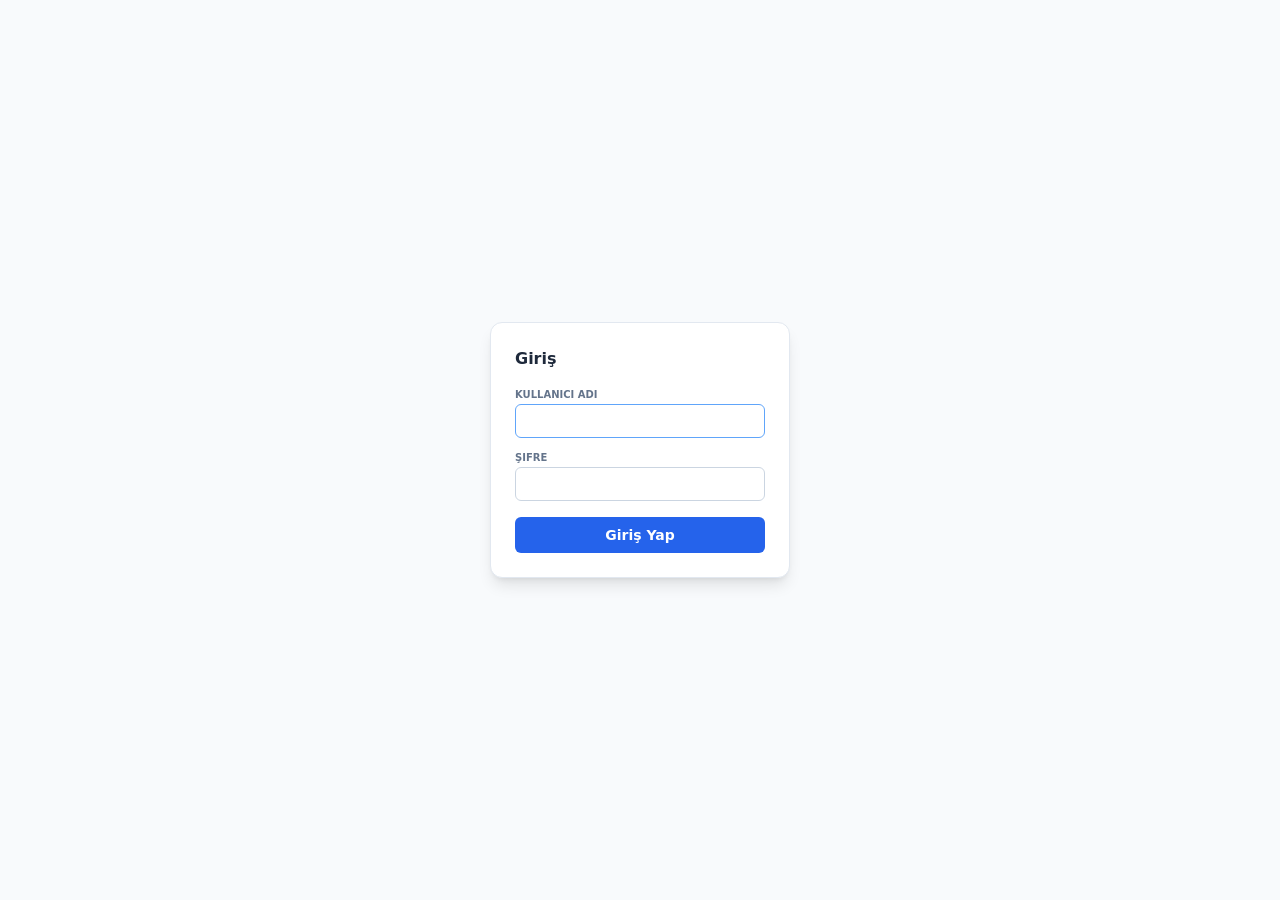
==== index.html @ 68c0d8b4 "." ====
<!DOCTYPE html>
<html lang="en">
<head>
    <meta charset="UTF-8">
    <meta name="viewport" content="width=device-width, initial-scale=1.0">
    <title>SQLite Family Tree Viewer (V2)</title>

    <!-- Apply the saved theme before first paint to avoid a flash.
         Default is light — dark mode is opt-in and only sticks once chosen. -->
    <script>
        try {
            if (localStorage.getItem('theme') === 'dark') {
                document.documentElement.classList.add('dark');
            }
        } catch (e) {}
    </script>

    <!-- Whole stylesheet (utilities + tree layout + dark theme). Replaces the
         Tailwind Play CDN, which is not for production and injected its rules
         asynchronously. -->
    <link rel="stylesheet" href="css/app.css">

</head>
<body class="w-full h-screen bg-slate-50 font-sans text-slate-800 m-0 overflow-hidden relative flex bg-[url('https://www.transparenttextures.com/patterns/cubes.png')] select-none">

    <!-- Login screen: shown until /api/me confirms a session. Hidden/shown
         entirely from JS (see checkAuthAndStart()); the two blocks below
         start out `hidden` so there's no flash of tree content pre-auth. -->
    <div id="login-overlay" class="fixed inset-0 z-[200] flex items-center justify-center bg-slate-50">
        <form id="login-form" class="w-[300px] bg-white rounded-xl shadow-lg border border-slate-200 p-6 flex flex-col gap-3">
            <h1 class="text-base font-semibold text-slate-800 mb-1">Giriş</h1>
            <label class="flex flex-col gap-0.5">
                <span class="text-[10px] font-semibold text-slate-500 uppercase">Kullanıcı Adı</span>
                <input type="text" id="login-username" autocomplete="username" required class="border border-slate-300 rounded-md px-2 py-1.5 text-sm outline-none focus:border-blue-400 bg-white text-slate-800">
            </label>
            <label class="flex flex-col gap-0.5">
                <span class="text-[10px] font-semibold text-slate-500 uppercase">Şifre</span>
                <input type="password" id="login-password" autocomplete="current-password" required class="border border-slate-300 rounded-md px-2 py-1.5 text-sm outline-none focus:border-blue-400 bg-white text-slate-800">
            </label>
            <div id="login-error" class="text-[11px] text-red-500 hidden"></div>
            <button type="submit" id="btn-login-submit" class="mt-1 bg-blue-600 hover:bg-blue-700 text-white text-sm font-semibold py-2 rounded-md transition-colors cursor-pointer">Giriş Yap</button>
        </form>
    </div>

    <!-- Main Tree Content -->
    <div id="app-tree-area" class="hidden flex-1 relative h-full overflow-hidden">
        <!-- Displayed people count -->
        <div id="people-count" class="absolute top-4 left-4 z-30 bg-white/95 backdrop-blur text-slate-600 text-xs font-medium px-2.5 py-1.5 rounded-lg shadow-sm border border-slate-200 pointer-events-none">
            0 kişi
        </div>

        <!-- User bar: current user + admin panel entry + logout, next to the theme toggle -->
        <div id="top-toolbar" class="absolute top-4 right-4 z-30 flex items-center gap-2">
            <button id="btn-help-tour" title="Tanıtım turu" class="bg-white/95 backdrop-blur text-slate-600 hover:text-slate-900 p-2 rounded-lg shadow-sm border border-slate-200 transition-colors cursor-pointer">
                <i data-lucide="help-circle" class="w-4 h-4"></i>
            </button>
            <button id="btn-admin-panel" title="Kullanıcı Yönetimi" class="hidden bg-white/95 backdrop-blur text-slate-600 hover:text-slate-900 p-2 rounded-lg shadow-sm border border-slate-200 transition-colors cursor-pointer">
                <i data-lucide="shield" class="w-4 h-4"></i>
            </button>
            <span id="current-user-badge" class="bg-white/95 backdrop-blur text-slate-600 text-xs font-medium px-2.5 py-1.5 rounded-lg shadow-sm border border-slate-200"></span>
            <button id="btn-change-password" title="Şifre Değiştir" class="bg-white/95 backdrop-blur text-slate-600 hover:text-slate-900 p-2 rounded-lg shadow-sm border border-slate-200 transition-colors cursor-pointer">
                <i data-lucide="key-round" class="w-4 h-4"></i>
            </button>
            <button id="btn-logout" title="Çıkış Yap" class="bg-white/95 backdrop-blur text-slate-600 hover:text-red-600 p-2 rounded-lg shadow-sm border border-slate-200 transition-colors cursor-pointer">
                <i data-lucide="log-out" class="w-4 h-4"></i>
            </button>
            <!-- Light / dark theme toggle -->
            <button id="btn-theme-toggle" title="Aydınlık / karanlık tema" class="bg-white/95 backdrop-blur text-slate-600 hover:text-slate-900 p-2 rounded-lg shadow-sm border border-slate-200 transition-colors cursor-pointer">
                <i data-lucide="moon" class="w-4 h-4"></i>
            </button>
        </div>

        <!-- User management (admin only) -->
        <div id="admin-panel-overlay" class="hidden fixed inset-0 z-[150] items-center justify-center bg-black/40">
            <div class="w-[460px] max-h-[85vh] bg-white rounded-xl shadow-lg border border-slate-200 flex flex-col overflow-hidden">
                <div class="px-4 py-3 border-b border-slate-200">
                    <div class="flex items-center justify-between">
                        <h2 class="text-sm font-semibold text-slate-800">Kullanıcı Yönetimi</h2>
                        <button id="btn-admin-panel-close" class="p-1 hover:bg-slate-100 rounded-md text-slate-500 cursor-pointer"><i data-lucide="x" class="w-4 h-4"></i></button>
                    </div>
                    <p class="text-[11px] text-slate-500 mt-1 leading-snug">Giriş hesaplarını buradan ekleyip silebilir, rollerini değiştirebilir ve her hesabı soyağacındaki karşılığı olan kişiyle eşleştirebilirsiniz.</p>
                </div>
                <div class="px-4 py-2 bg-slate-50 border-b border-slate-200 text-[10px] text-slate-500 leading-relaxed">
                    <span class="font-semibold text-slate-600">Admin</span> — kullanıcıları yönetir + her şeyi düzenler&nbsp;·&nbsp;
                    <span class="font-semibold text-slate-600">Editor</span> — kişi/kök ekler, düzenler, siler&nbsp;·&nbsp;
                    <span class="font-semibold text-slate-600">Viewer</span> — sadece görüntüler, hiçbir şeyi değiştiremez
                </div>
                <div class="px-4 pt-3">
                    <span class="text-[10px] font-semibold text-slate-500 uppercase">Mevcut Kullanıcılar</span>
                </div>
                <div id="admin-user-list" class="flex flex-col overflow-y-auto custom-scrollbar text-sm"></div>
                <div class="border-t border-slate-200 p-3">
                    <span class="text-[10px] font-semibold text-slate-500 uppercase">Yeni Kullanıcı Ekle</span>
                    <div id="admin-add-error" class="text-[11px] text-red-500 hidden mt-1.5"></div>
                    <div class="flex flex-col gap-2 mt-1.5">
                        <div class="flex gap-2">
                            <label class="flex-1 flex flex-col gap-0.5">
                                <span class="text-[9px] font-semibold text-slate-400 uppercase">Kullanıcı Adı</span>
                                <input type="text" id="admin-new-username" placeholder="ör. ayse" class="border border-slate-300 rounded-md px-2 py-1.5 text-xs outline-none focus:border-blue-400 bg-white text-slate-800">
                            </label>
                            <label class="flex-1 flex flex-col gap-0.5">
                                <span class="text-[9px] font-semibold text-slate-400 uppercase">Şifre (en az 8 karakter)</span>
                                <input type="password" id="admin-new-password" placeholder="Geçici şifre" class="border border-slate-300 rounded-md px-2 py-1.5 text-xs outline-none focus:border-blue-400 bg-white text-slate-800">
                            </label>
                        </div>
                        <div class="flex gap-2">
                            <label class="flex flex-col gap-0.5">
                                <span class="text-[9px] font-semibold text-slate-400 uppercase">Rol</span>
                                <select id="admin-new-role" class="border border-slate-300 rounded-md px-2 py-1.5 text-xs outline-none focus:border-blue-400 bg-white text-slate-800">
                                    <option value="viewer">Viewer</option>
                                    <option value="editor">Editor</option>
                                    <option value="admin">Admin</option>
                                </select>
                            </label>
                            <label class="flex-1 min-w-0 flex flex-col gap-0.5">
                                <span class="text-[9px] font-semibold text-slate-400 uppercase">Soyağacındaki Kişi (opsiyonel)</span>
                                <select id="admin-new-person" class="w-full border border-slate-300 rounded-md px-2 py-1.5 text-xs outline-none focus:border-blue-400 bg-white text-slate-800">
                                    <option value="">— Yok —</option>
                                </select>
                            </label>
                        </div>
                        <button id="btn-admin-add-user" class="bg-blue-600 hover:bg-blue-700 text-white text-xs font-semibold py-1.5 rounded-md transition-colors cursor-pointer">Kullanıcı Ekle</button>
                    </div>
                </div>
            </div>
        </div>

        <!-- Change my own password -->
        <div id="change-password-overlay" class="hidden fixed inset-0 z-[150] items-center justify-center bg-black/40">
            <form id="change-password-form" class="w-[300px] bg-white rounded-xl shadow-lg border border-slate-200 p-6 flex flex-col gap-3">
                <div class="flex items-center justify-between mb-1">
                    <h2 class="text-sm font-semibold text-slate-800">Şifre Değiştir</h2>
                    <button type="button" id="btn-change-password-close" class="p-1 hover:bg-slate-100 rounded-md text-slate-500 cursor-pointer"><i data-lucide="x" class="w-4 h-4"></i></button>
                </div>
                <label class="flex flex-col gap-0.5">
                    <span class="text-[10px] font-semibold text-slate-500 uppercase">Mevcut Şifre</span>
                    <input type="password" id="change-password-current" autocomplete="current-password" required class="border border-slate-300 rounded-md px-2 py-1.5 text-sm outline-none focus:border-blue-400 bg-white text-slate-800">
                </label>
                <label class="flex flex-col gap-0.5">
                    <span class="text-[10px] font-semibold text-slate-500 uppercase">Yeni Şifre (en az 8 karakter)</span>
                    <input type="password" id="change-password-new" autocomplete="new-password" required class="border border-slate-300 rounded-md px-2 py-1.5 text-sm outline-none focus:border-blue-400 bg-white text-slate-800">
                </label>
                <label class="flex flex-col gap-0.5">
                    <span class="text-[10px] font-semibold text-slate-500 uppercase">Yeni Şifre (tekrar)</span>
                    <input type="password" id="change-password-confirm" autocomplete="new-password" required class="border border-slate-300 rounded-md px-2 py-1.5 text-sm outline-none focus:border-blue-400 bg-white text-slate-800">
                </label>
                <div id="change-password-error" class="text-[11px] text-red-500 hidden"></div>
                <div id="change-password-success" class="text-[11px] text-slate-500 hidden">Şifreniz güncellendi.</div>
                <button type="submit" id="btn-change-password-submit" class="mt-1 bg-blue-600 hover:bg-blue-700 text-white text-sm font-semibold py-2 rounded-md transition-colors cursor-pointer">Kaydet</button>
            </form>
        </div>

        <!-- Error Overlay -->
        <div id="error-overlay" class="hidden absolute top-4 left-1/2 -translate-x-1/2 z-50 bg-red-50 text-red-600 px-6 py-4 rounded-xl shadow-lg border border-red-200 flex items-center gap-3 max-w-2xl">
            <i data-lucide="alert-circle" class="w-5 h-5 flex-shrink-0"></i>
            <span id="error-text" class="break-words w-full text-sm font-medium"></span>
        </div>

        <!-- Tree Canvas area -->
        <div id="scroll-container" class="w-full h-full overflow-auto p-8 custom-scrollbar cursor-grab">
            <!-- The explicit scale wrapper that prevents scroll clipping -->
            <div id="scale-wrapper" class="mx-auto relative" style="width: auto; height: auto;">
                <div 
                    id="tree-transform"
                    class="tree-container absolute top-0 left-0 w-max"
                    style="transform-origin: top left; transform: scale(1);"
                >
                    <svg id="cross-tree-links" class="absolute top-0 left-0 w-full h-full pointer-events-none overflow-visible" style="z-index: 0;"></svg>
                    <div id="tree-root" class="w-max mx-auto relative z-10">
                        <!-- Tree will be rendered here -->
                    </div>
                </div>
            </div>
        </div>
    </div>

    <!-- Right Sidebar for Controls & Legend -->
    <div id="app-sidebar" class="hidden w-[200px] h-full bg-slate-50/95 backdrop-blur border-l border-slate-200 shadow-xl flex-col p-4 z-20 shrink-0">

        <!-- Person Details Panel -->
        <div id="person-details-panel" class="bg-white rounded-lg shadow-sm border border-slate-200 pt-3 hidden flex-col shrink-0 mb-4">
            <div id="person-details-content" class="flex flex-col text-sm text-slate-600">
                <!-- Populated by JS -->
            </div>
            <div class="flex overflow-hidden rounded shrink-0">
                <button id="btn-focus" class="p-2 hover:bg-slate-100 text-slate-600 transition-colors cursor-pointer flex-1 flex justify-center" title="Focus">
                    <i data-lucide="focus" class="w-5 h-5"></i>
                </button>
                <button id="btn-edit-details" class="p-2 hover:bg-slate-100 text-slate-600 transition-colors cursor-pointer flex-1 flex justify-center" title="Düzenle">
                    <i data-lucide="pencil" class="w-5 h-5"></i>
                </button>
                <button id="btn-delete-details" class="p-2 hover:bg-red-50 text-slate-600 hover:text-red-500 transition-colors cursor-pointer flex-1 flex justify-center" title="Sil">
                    <i data-lucide="trash-2" class="w-5 h-5"></i>
                </button>
                <button id="btn-close-details" class="p-2 hover:bg-slate-100 text-slate-600 transition-colors cursor-pointer flex-1 flex justify-center" title="Kapat">
                    <i data-lucide="x" class="w-5 h-5"></i>
                </button>
            </div>
        </div>

        <!-- Search -->
        <div class="flex flex-col bg-white rounded-lg shadow-sm border border-slate-200 overflow-hidden mb-4 shrink-0">
            <div class="flex items-center justify-center">
                <input type="text" id="search-input" placeholder="Arama" class="w-full px-3 py-2 text-sm outline-none bg-transparent placeholder-slate-400 text-slate-700">
                <button id="btn-search-clear" class="p-3 hover:bg-slate-100 text-slate-400 hover:text-slate-600 transition-colors cursor-pointer hidden justify-center shrink-0" title="Temizle">
                    <i data-lucide="x" class="w-4 h-4"></i>
                </button>
            </div>
            <div class="flex items-stretch border-t border-slate-200">
                <button id="btn-search-prev" class="flex-1 p-2 hover:bg-slate-100 text-slate-600 transition-colors cursor-pointer flex items-center justify-center" title="Önceki Sonuç">
                    <i data-lucide="chevron-left" class="w-4 h-4"></i>
                </button>
                <button id="btn-search-next" class="flex-1 p-2 hover:bg-slate-100 text-slate-600 border-l border-slate-200 transition-colors cursor-pointer flex items-center justify-center" title="Sonraki Sonuç">
                    <i data-lucide="chevron-right" class="w-4 h-4"></i>
                </button>
            </div>
        </div>

        <!-- İki kişi arası bağ -->
        <div class="flex flex-col bg-white rounded-lg shadow-sm border border-slate-200 overflow-hidden mb-4 shrink-0">
            <button id="btn-relationship" title="İki kişi arasındaki bağı göster" class="flex items-center justify-center gap-2 hover:bg-slate-100 text-slate-600 transition-colors cursor-pointer p-2 text-sm font-medium">
                <i data-lucide="route" class="w-5 h-5"></i>
            </button>
            <div id="relationship-status" class="hidden flex-col gap-2 text-xs text-slate-600 border-t border-slate-200 p-3">
                <p id="relationship-instr" class="leading-snug"></p>
                <div id="relationship-chain" class="hidden flex-col gap-1 text-[11px]"></div>
                <button id="btn-relationship-cancel" class="bg-slate-100 hover:bg-slate-200 text-slate-600 text-xs font-semibold py-1.5 rounded-md transition-colors cursor-pointer">Kapat</button>
            </div>
        </div>

        <!-- Add Person / Add Root -->
        <div class="flex bg-white rounded-lg shadow-sm border border-slate-200 overflow-hidden mb-4 shrink-0">
            <button id="btn-add-root" title="Kök Ekle" class="flex-1 flex items-center justify-center gap-2 hover:bg-slate-100 text-slate-600 transition-colors cursor-pointer p-2 text-sm font-medium">
                <i data-lucide="diamond" class="w-5 h-5"></i>
            </button>
            <button id="btn-add-person" title="Kişi Ekle" class="flex-1 flex items-center justify-center gap-2 border-l border-slate-200 hover:bg-slate-100 text-slate-600 transition-colors cursor-pointer p-2 text-sm font-medium">
                <i data-lucide="user-plus" class="w-5 h-5"></i>
            </button>
        </div>

        <!-- Generation Color Legend -->
        <div id="generation-legend" class="bg-white rounded-lg shadow-sm border border-slate-200 p-3 hidden flex-col flex-1 min-h-0 overflow-hidden mb-4">
            <div id="legend-list" class="flex flex-col gap-2 text-xs text-slate-600 overflow-y-auto custom-scrollbar pr-1 pb-1">
                <!-- Populated by JS -->
            </div>
        </div>
        
        <!-- Minimap -->
        <div id="minimap-wrapper" class="bg-white rounded-lg shadow-sm border border-slate-200 hidden flex-col shrink-0">
            <div class="flex overflow-hidden rounded shrink-0">
                <button id="btn-zoom-out" class="p-2 hover:bg-slate-100 text-slate-600 transition-colors cursor-pointer flex-1 flex justify-center" title="Zoom Out">
                    <i data-lucide="zoom-out" class="w-5 h-5"></i>
                </button>
                <button id="btn-zoom-in" class="p-2 hover:bg-slate-100 text-slate-600 transition-colors cursor-pointer flex-1 flex justify-center" title="Zoom In">
                    <i data-lucide="zoom-in" class="w-5 h-5"></i>
                </button>
                <button id="btn-zoom-reset" class="p-2 hover:bg-slate-100 text-slate-600 transition-colors cursor-pointer flex-1 flex justify-center" title="Reset Zoom">
                    <i data-lucide="maximize" class="w-5 h-5"></i>
                </button>
                <button id="btn-export-png" class="p-2 hover:bg-slate-100 text-slate-600 transition-colors cursor-pointer flex-1 flex justify-center" title="Görüntülenen ağac(lar)ı tek bir SVG görüntü olarak indir">
                    <i data-lucide="download" class="w-5 h-5"></i>
                </button>
            </div>
            <div id="minimap-container" class="relative w-full aspect-square bg-slate-50 overflow-hidden border border-slate-200 rounded cursor-crosshair">
                <canvas id="minimap-canvas" class="absolute top-0 left-0 w-full h-full"></canvas>
                <div id="minimap-viewport" class="absolute border-2 border-blue-500 bg-blue-500/20 pointer-events-none transition-none shadow-[0_0_0_9999px_rgba(0,0,0,0.25)]" style="display: none;"></div>
            </div>
        </div>

        <!-- Build stamp. Filled from /version.json, which Jenkins rewrites on
             every deploy (see the "Stamp version" stage in the Jenkinsfile);
             the copy committed to the repo just reads "yerel geliştirme". -->
        <div id="app-version" class="mt-auto pt-3 text-center text-[10px] text-slate-400 font-mono select-text"></div>
    </div>

    <!-- Mobile / tablet only: a floating button that slides the TOOLS half of
         the right rail (search / relationship / add / legend / minimap) in as a
         drawer, plus its dimmed backdrop. The person-details half becomes a
         bottom sheet instead — see the Responsive section in css/app.css.
         Both are display:none above the breakpoint; the `hidden` class keeps
         the button off the login screen and is removed by showApp(). -->
    <button id="btn-sidebar-toggle" title="Araçlar" class="hidden bg-white text-slate-600 hover:text-slate-900 shadow-lg border border-slate-200 transition-colors cursor-pointer">
        <i data-lucide="panel-right" class="w-5 h-5"></i>
    </button>
    <div id="sidebar-backdrop"></div>

    <!-- Application logic. See js/app.js and its imports (api.js, tree-model.js,
         card-view.js, util.js, icons.js). -->
    <script type="module" src="js/app.js"></script>
</body>
</html>
---- css/app.css ----
/* ============================================================================
   app.css — the app's entire stylesheet.

   Replaces the Tailwind Play CDN (`cdn.tailwindcss.com`), which is explicitly
   not for production and injected its utility rules asynchronously — the sole
   reason the old code needed the `waitForCardStyles()` rAF-polling hack before
   it could measure a card.

   Only the ~230 utilities this app actually uses are hand-authored below,
   with Tailwind's own values (slate/blue/red/amber palette, 0.25rem spacing
   scale, etc.). Everything else — the tidy-tree layout rules, the family-root
   diamond, and the dark theme — is the same CSS that used to live in the
   <style> block in index.html.
   ============================================================================ */

:root {
    --font-sans: ui-sans-serif, system-ui, -apple-system, BlinkMacSystemFont,
        "Segoe UI", Roboto, "Helvetica Neue", Arial, "Noto Sans", sans-serif,
        "Apple Color Emoji", "Segoe UI Emoji", "Segoe UI Symbol", "Noto Color Emoji";
    --font-mono: ui-monospace, SFMono-Regular, "SF Mono", Menlo, Consolas,
        "Liberation Mono", monospace;
}

/* --- Preflight (trimmed from Tailwind's) --------------------------------- */
*, ::before, ::after {
    box-sizing: border-box;
    border-width: 0;
    border-style: solid;
    border-color: #e2e8f0;
}
html {
    -webkit-text-size-adjust: 100%;
    font-family: var(--font-sans);
    line-height: 1.5;
}
body { margin: 0; line-height: inherit; }
h1, h2, h3, h4, h5, h6 { font-size: inherit; font-weight: inherit; margin: 0; }
p { margin: 0; }
a { color: inherit; text-decoration: inherit; }
button, input, optgroup, select, textarea {
    font-family: inherit;
    font-size: 100%;
    font-weight: inherit;
    line-height: inherit;
    color: inherit;
    margin: 0;
    padding: 0;
}
button, select { text-transform: none; }
button, [type="button"], [type="submit"] {
    -webkit-appearance: button;
    background-color: transparent;
    background-image: none;
}
button:disabled { cursor: default; }
:-moz-focusring { outline: auto; }
textarea { resize: vertical; }
input::placeholder, textarea::placeholder { opacity: 1; color: #94a3b8; }
img, svg, video, canvas { display: block; vertical-align: middle; }
img, video { max-width: 100%; height: auto; }
[hidden] { display: none; }

/* --- Layout / display --------------------------------------------------- */
.hidden { display: none !important; }
.flex { display: flex; }
.block { display: block; }
.inline-block { display: inline-block; }
.flex-col { flex-direction: column; }
.flex-1 { flex: 1 1 0%; }
.shrink-0, .flex-shrink-0 { flex-shrink: 0; }
.items-center { align-items: center; }
.items-start { align-items: flex-start; }
.items-stretch { align-items: stretch; }
.justify-center { justify-content: center; }
.justify-between { justify-content: space-between; }
.self-start { align-self: flex-start; }

.relative { position: relative; }
.absolute { position: absolute; }
.fixed { position: fixed; }
.inset-0 { inset: 0; }
.top-0 { top: 0; }
.top-1 { top: 0.25rem; }
.top-4 { top: 1rem; }
.left-0 { left: 0; }
.left-2 { left: 0.5rem; }
.left-4 { left: 1rem; }
.left-1\/2 { left: 50%; }
.right-2 { right: 0.5rem; }
.right-4 { right: 1rem; }

.z-0 { z-index: 0; }
.z-10 { z-index: 10; }
.z-20 { z-index: 20; }
.z-30 { z-index: 30; }
.z-50 { z-index: 50; }
.z-\[150\] { z-index: 150; }
.z-\[200\] { z-index: 200; }

.overflow-hidden { overflow: hidden; }
.overflow-auto { overflow: auto; }
.overflow-visible { overflow: visible; }
.overflow-y-auto { overflow-y: auto; }

/* --- Sizing ------------------------------------------------------------- */
.w-full { width: 100%; }
.w-max { width: max-content; }
.w-3 { width: 0.75rem; }
.w-3\.5 { width: 0.875rem; }
.w-4 { width: 1rem; }
.w-5 { width: 1.25rem; }
.w-8 { width: 2rem; }
.w-10 { width: 2.5rem; }
.w-12 { width: 3rem; }
.w-16 { width: 4rem; }
.w-\[200px\] { width: 200px; }
.w-\[220px\] { width: 220px; }
.w-\[300px\] { width: 300px; }
.w-\[460px\] { width: 460px; }

.h-3 { height: 0.75rem; }
.h-3\.5 { height: 0.875rem; }
.h-4 { height: 1rem; }
.h-5 { height: 1.25rem; }
.h-8 { height: 2rem; }
.h-10 { height: 2.5rem; }
.h-12 { height: 3rem; }
.h-16 { height: 4rem; }
.h-fit { height: fit-content; }
.h-full { height: 100%; }
.h-screen { height: 100vh; }

.min-w-0 { min-width: 0; }
.min-h-0 { min-height: 0; }
.min-h-\[10em\] { min-height: 10em; }
.max-h-\[85vh\] { max-height: 85vh; }
.max-w-2xl { max-width: 42rem; }
.aspect-square { aspect-ratio: 1 / 1; }

/* --- Spacing ---------------------------------------------------------- */
.mx-auto { margin-left: auto; margin-right: auto; }
.m-0 { margin: 0; }
.-mx-1\.5 { margin-left: -0.375rem; margin-right: -0.375rem; }
.mt-0\.5 { margin-top: 0.125rem; }
.mt-1 { margin-top: 0.25rem; }
.mt-1\.5 { margin-top: 0.375rem; }
.mt-2\.5 { margin-top: 0.625rem; }
.mt-20 { margin-top: 5rem; }
.mb-1 { margin-bottom: 0.25rem; }
.mb-2 { margin-bottom: 0.5rem; }
.mb-3 { margin-bottom: 0.75rem; }
.mb-4 { margin-bottom: 1rem; }

.p-1 { padding: 0.25rem; }
.p-1\.5 { padding: 0.375rem; }
.p-2 { padding: 0.5rem; }
.p-3 { padding: 0.75rem; }
.p-4 { padding: 1rem; }
.p-6 { padding: 1.5rem; }
.p-8 { padding: 2rem; }
.px-1\.5 { padding-left: 0.375rem; padding-right: 0.375rem; }
.px-2 { padding-left: 0.5rem; padding-right: 0.5rem; }
.px-2\.5 { padding-left: 0.625rem; padding-right: 0.625rem; }
.px-3 { padding-left: 0.75rem; padding-right: 0.75rem; }
.px-4 { padding-left: 1rem; padding-right: 1rem; }
.px-6 { padding-left: 1.5rem; padding-right: 1.5rem; }
.py-1 { padding-top: 0.25rem; padding-bottom: 0.25rem; }
.py-1\.5 { padding-top: 0.375rem; padding-bottom: 0.375rem; }
.py-2 { padding-top: 0.5rem; padding-bottom: 0.5rem; }
.py-3 { padding-top: 0.75rem; padding-bottom: 0.75rem; }
.py-4 { padding-top: 1rem; padding-bottom: 1rem; }
.pt-3 { padding-top: 0.75rem; }
.pb-1 { padding-bottom: 0.25rem; }
.pb-2 { padding-bottom: 0.5rem; }
.pl-1 { padding-left: 0.25rem; }
.pr-1 { padding-right: 0.25rem; }

.gap-0\.5 { gap: 0.125rem; }
.gap-1 { gap: 0.25rem; }
.gap-1\.5 { gap: 0.375rem; }
.gap-2 { gap: 0.5rem; }
.gap-3 { gap: 0.75rem; }

/* --- Typography ------------------------------------------------------- */
.font-sans { font-family: var(--font-sans); }
.font-mono { font-family: var(--font-mono); }
.text-\[9px\] { font-size: 9px; }
.text-\[10px\] { font-size: 10px; }
.text-\[11px\] { font-size: 11px; }
.text-\[13px\] { font-size: 13px; }
.text-xs { font-size: 0.75rem; line-height: 1rem; }
.text-sm { font-size: 0.875rem; line-height: 1.25rem; }
.text-base { font-size: 1rem; line-height: 1.5rem; }
.text-lg { font-size: 1.125rem; line-height: 1.75rem; }
.text-xl { font-size: 1.25rem; line-height: 1.75rem; }
.font-normal { font-weight: 400; }
.font-medium { font-weight: 500; }
.font-semibold { font-weight: 600; }
.font-bold { font-weight: 700; }
.uppercase { text-transform: uppercase; }
.capitalize { text-transform: capitalize; }
.tracking-tight { letter-spacing: -0.025em; }
.leading-none { line-height: 1; }
.leading-tight { line-height: 1.25; }
.leading-snug { line-height: 1.375; }
.leading-relaxed { line-height: 1.625; }
.text-center { text-align: center; }
.text-left { text-align: left; }
.truncate { overflow: hidden; text-overflow: ellipsis; white-space: nowrap; }
.break-words { overflow-wrap: break-word; }
.whitespace-normal { white-space: normal; }
.underline { text-decoration-line: underline; }

/* --- Colours --------------------------------------------------------- */
.text-white { color: #fff; }
.text-slate-300 { color: #cbd5e1; }
.text-slate-400 { color: #94a3b8; }
.text-slate-500 { color: #64748b; }
.text-slate-600 { color: #475569; }
.text-slate-700 { color: #334155; }
.text-slate-800 { color: #1e293b; }
.text-slate-900 { color: #0f172a; }
.text-blue-600 { color: #2563eb; }
.text-red-500 { color: #ef4444; }
.text-red-600 { color: #dc2626; }

.bg-transparent { background-color: transparent; }
.bg-white { background-color: #fff; }
.bg-white\/95 { background-color: rgb(255 255 255 / 0.95); }
.bg-white\/70 { background-color: rgb(255 255 255 / 0.7); }
.bg-slate-50 { background-color: #f8fafc; }
.bg-slate-50\/95 { background-color: rgb(248 250 252 / 0.95); }
.bg-slate-100 { background-color: #f1f5f9; }
.bg-slate-200 { background-color: #e2e8f0; }
.bg-slate-600 { background-color: #475569; }
.bg-blue-50 { background-color: #eff6ff; }
.bg-blue-500\/20 { background-color: rgb(59 130 246 / 0.2); }
.bg-blue-600 { background-color: #2563eb; }
.bg-red-50 { background-color: #fef2f2; }
.bg-amber-50 { background-color: #fffbeb; }
.bg-black\/40 { background-color: rgb(0 0 0 / 0.4); }
.bg-\[url\(\'https\:\/\/www\.transparenttextures\.com\/patterns\/cubes\.png\'\)\] {
    background-image: url('https://www.transparenttextures.com/patterns/cubes.png');
}

.border-slate-100 { border-color: #f1f5f9; }
.border-slate-200 { border-color: #e2e8f0; }
.border-slate-300 { border-color: #cbd5e1; }
.border-blue-500 { border-color: #3b82f6; }
.border-red-200 { border-color: #fecaca; }
.border-amber-100 { border-color: #fef3c7; }

/* --- Borders / radius / shadow -------------------------------------- */
.border { border-width: 1px; }
.border-2 { border-width: 2px; }
.border-t { border-top-width: 1px; }
.border-b { border-bottom-width: 1px; }
.border-l { border-left-width: 1px; }
.rounded { border-radius: 0.25rem; }
.rounded-md { border-radius: 0.375rem; }
.rounded-lg { border-radius: 0.5rem; }
.rounded-xl { border-radius: 0.75rem; }
.rounded-full { border-radius: 9999px; }
.shadow-sm { box-shadow: 0 1px 2px 0 rgb(0 0 0 / 0.05); }
.shadow-lg { box-shadow: 0 10px 15px -3px rgb(0 0 0 / 0.1), 0 4px 6px -4px rgb(0 0 0 / 0.1); }
.shadow-xl { box-shadow: 0 20px 25px -5px rgb(0 0 0 / 0.1), 0 8px 10px -6px rgb(0 0 0 / 0.1); }
.shadow-\[0_0_0_9999px_rgba\(0\,0\,0\,0\.25\)\] { box-shadow: 0 0 0 9999px rgba(0, 0, 0, 0.25); }

/* --- Effects / misc ------------------------------------------------- */
.opacity-20 { opacity: 0.2; }
.opacity-70 { opacity: 0.7; }
.object-cover { object-fit: cover; }
.pointer-events-none { pointer-events: none; }
.select-none { user-select: none; }
.select-text { user-select: text; }
.cursor-pointer { cursor: pointer; }
.cursor-grab { cursor: grab; }
.cursor-grabbing { cursor: grabbing; }
.cursor-crosshair { cursor: crosshair; }
.cursor-not-allowed { cursor: not-allowed; }
.outline-none { outline: 2px solid transparent; outline-offset: 2px; }
.resize-none { resize: none; }
.backdrop-blur { -webkit-backdrop-filter: blur(8px); backdrop-filter: blur(8px); }
.-translate-x-1\/2 { transform: translateX(-50%); }
.rotate-45 { transform: rotate(45deg); }
.transition-colors {
    transition-property: color, background-color, border-color, text-decoration-color, fill, stroke;
    transition-timing-function: cubic-bezier(0.4, 0, 0.2, 1);
    transition-duration: 150ms;
}
.transition-opacity {
    transition-property: opacity;
    transition-timing-function: cubic-bezier(0.4, 0, 0.2, 1);
    transition-duration: 150ms;
}
.transition-none { transition-property: none; }
.animate-spin { animation: spin 1s linear infinite; }
@keyframes spin { to { transform: rotate(360deg); } }

/* --- Hover / focus variants --------------------------------------- */
.hover\:bg-blue-700:hover { background-color: #1d4ed8; }
.hover\:bg-slate-100:hover { background-color: #f1f5f9; }
.hover\:bg-slate-200:hover { background-color: #e2e8f0; }
.hover\:bg-red-50:hover { background-color: #fef2f2; }
.hover\:text-slate-600:hover { color: #475569; }
.hover\:text-slate-900:hover { color: #0f172a; }
.hover\:text-red-500:hover { color: #ef4444; }
.hover\:text-red-600:hover { color: #dc2626; }
.hover\:opacity-80:hover { opacity: 0.8; }
.hover\:underline:hover { text-decoration-line: underline; }
.focus\:border-blue-400:focus { border-color: #60a5fa; }

/* ============================================================================
   App-specific styles (moved verbatim from the old <style> block)
   ============================================================================ */

/* Cards are laid out with computed absolute positions (see the tidy-tree
   layout in js/tree-model.js), not nested flexbox — every connector line is
   an SVG path in #cross-tree-links. */
.tree-container {
    display: inline-block;
    will-change: transform;
}

.tree-node-card {
    transition: all 0.2s ease-in-out;
}
.tree-node-card:not(.root-node):hover {
    transform: translateY(-2px);
    box-shadow: 0 10px 15px -3px rgb(0 0 0 / 0.1), 0 4px 6px -4px rgb(0 0 0 / 0.1);
}
.tree-node-card.highlighted:not(.root-node) {
    border-color: var(--highlight-color, #3b82f6);
    box-shadow: var(--highlight-shadow, 0 0 0 4px rgba(59, 130, 246, 0.3));
}
.tree-node-card.highlighted-gen:not(.root-node) {
    border-color: var(--highlight-color);
}

/* Hide scrollbars */
.custom-scrollbar::-webkit-scrollbar { display: none; }
.custom-scrollbar {
    -ms-overflow-style: none;
    scrollbar-width: none;
}

/* Highlighted bloodline-path lines (SVG paths): heavier stroke + soft glow,
   keeping the family's own colour. */
.svg-glow-line {
    stroke-width: 4px !important;
    filter: drop-shadow(0 0 4px rgba(15, 23, 42, 0.45));
}

.tree-node-card.highlighted-spouse {
    border-color: var(--highlight-color, #94a3b8);
}

/* "İki kişi arası bağ" — the two people being picked for the relationship
   path. Its own class so search / legend clears don't wipe the pick markers
   while the user is still choosing. */
.tree-node-card.rel-pick:not(.root-node) {
    border-color: var(--rel-pick-color, #2563eb) !important;
    box-shadow: 0 0 0 4px var(--rel-pick-shadow, rgba(37, 130, 246, 0.35)) !important;
}
.root-node.rel-pick .root-diamond {
    border-color: var(--rel-pick-color, #2563eb) !important;
    box-shadow: 0 0 0 4px var(--rel-pick-shadow, rgba(37, 130, 246, 0.35)) !important;
}

/* Family root: a diamond showing only its title. Kept 220px wide so the
   tidy-tree X math (CARD_WIDTH) and connector centre-x stay correct. */
.root-node {
    width: 220px;
    height: 140px;
    display: flex;
    align-items: center;
    justify-content: center;
}
.root-node .root-diamond {
    width: 92px;
    height: 92px;
    transform: rotate(45deg);
    border-radius: 8px;
    background: #475569;
    border: 2px solid #334155;
    transition: box-shadow 0.2s ease-in-out, background 0.2s, border-color 0.2s;
}
.root-node .root-title {
    position: absolute;
    left: 0; right: 0;
    top: 50%;
    transform: translateY(-50%);
    text-align: center;
    font-size: 12px;
    font-weight: 700;
    letter-spacing: 0.05em;
    text-transform: uppercase;
    color: #fff;
    pointer-events: none;
    padding: 0 44px;
    overflow-wrap: anywhere;
    line-height: 1.15;
}
.root-node .root-diamond:hover {
    box-shadow: 0 10px 15px -3px rgb(0 0 0 / 0.18);
}
.root-node.highlighted .root-diamond,
.root-node.highlighted-gen .root-diamond {
    border-color: var(--highlight-color, #3b82f6);
    box-shadow: var(--highlight-shadow, 0 0 0 4px rgba(59, 130, 246, 0.35));
}

/* ============================================================
   Dark mode. Every hardcoded `bg-white` / `text-slate-*` / … in the markup
   and JS-generated cards is remapped here in one place by prefixing the
   utility with `html.dark`.
   ============================================================ */
html.dark { color-scheme: dark; }

html.dark body {
    background-color: #0f172a;
    background-image:
        linear-gradient(rgba(15, 23, 42, 0.8), rgba(15, 23, 42, 0.8)),
        url('https://www.transparenttextures.com/patterns/cubes.png');
}

html.dark .bg-white { background-color: #1e293b; }
html.dark .bg-white\/95 { background-color: rgba(30, 41, 59, 0.95); }
html.dark .bg-white\/70 { background-color: rgba(30, 41, 59, 0.55); }
html.dark .bg-slate-50 { background-color: #0f172a; }
html.dark .bg-slate-50\/95 { background-color: rgba(15, 23, 42, 0.95); }
html.dark .bg-slate-100 { background-color: #334155; }
html.dark .bg-slate-200 { background-color: #475569; }
html.dark .bg-slate-600 { background-color: #64748b; }
html.dark .hover\:bg-slate-100:hover { background-color: #334155; }
html.dark .hover\:bg-slate-200:hover { background-color: #3f4d61; }

html.dark .text-slate-900 { color: #f1f5f9; }
html.dark .text-slate-800 { color: #e2e8f0; }
html.dark .text-slate-700 { color: #cbd5e1; }
html.dark .text-slate-600 { color: #b6c1d0; }
html.dark .text-slate-500 { color: #94a3b8; }
html.dark .text-slate-400 { color: #7c8aa0; }
html.dark .text-slate-300 { color: #64748b; }
html.dark .hover\:text-slate-600:hover { color: #cbd5e1; }
html.dark input::placeholder, html.dark textarea::placeholder { color: #64748b; }
html.dark .placeholder-slate-400::placeholder { color: #64748b; }

html.dark .border-slate-100 { border-color: #2a3648; }
html.dark .border-slate-200 { border-color: #334155; }
html.dark .border-slate-300 { border-color: #475569; }

html.dark .bg-amber-50 { background-color: rgba(245, 158, 11, 0.12); }
html.dark .border-amber-100 { border-color: rgba(245, 158, 11, 0.28); }

html.dark .bg-red-50 { background-color: rgba(239, 68, 68, 0.14); }
html.dark .hover\:bg-red-50:hover { background-color: rgba(239, 68, 68, 0.18); }
html.dark .border-red-200 { border-color: rgba(239, 68, 68, 0.35); }
html.dark .text-red-600 { color: #f87171; }
html.dark .text-red-500 { color: #f87171; }
html.dark .hover\:text-red-500:hover { color: #fca5a5; }

html.dark .bg-blue-50 { background-color: rgba(59, 130, 246, 0.16); }
html.dark .text-blue-600 { color: #60a5fa; }

html.dark .tree-node-card:not(.root-node):hover {
    box-shadow: 0 10px 15px -3px rgb(0 0 0 / 0.5), 0 4px 6px -4px rgb(0 0 0 / 0.5);
}

html.dark .svg-glow-line {
    filter: drop-shadow(0 0 4px rgba(148, 163, 184, 0.55));
}

html.dark .root-node .root-diamond {
    background: #64748b;
    border-color: #94a3b8;
}

/* ============================================================================
   Responsive — phone & tablet.

   The tree canvas is already a free pan/zoom surface. Below the breakpoint the
   right rail splits into the two things it actually is:

     * the TOOLS (search, relationship, add, legend, minimap) become a drawer
       that slides in from the right, opened *only* by the floating button —
       nothing auto-opens it (see openToolsDrawer/closeToolsDrawer in app.js);

     * the PERSON DETAILS panel becomes a bottom sheet that slides up over the
       canvas when you tap a card, leaving the tree visible above it
       (showPersonPanel/hidePersonPanel in app.js).

   Gestures on the canvas: one finger pans (native scroll + touch-action),
   two fingers pinch-zoom, and a double-tap on empty canvas zooms in / back out
   (all in the touch handlers in app.js).
   ============================================================================ */

/* One-finger drag = native scroll/pan; the browser's own pinch-zoom and
   double-tap-zoom are disabled here so the JS gestures own those. */
#scroll-container { touch-action: pan-x pan-y; }

/* Drawer / sheet chrome only exists below the breakpoint. */
#btn-sidebar-toggle {
    display: none;
    position: fixed;
    right: 1rem;
    bottom: 1rem;
    z-index: 140; /* above the drawer so it always toggles */
    width: 3rem;
    height: 3rem;
    align-items: center;
    justify-content: center;
    border-radius: 9999px;
}
#sidebar-backdrop { display: none; }

@media (max-width: 900px) {
    /* --- Tools drawer: the right rail, slid off the right edge. ---
       Animated with `right` rather than `transform` on purpose: the person
       details panel below is a `position: fixed` bottom sheet, and a
       transformed ancestor would trap it inside this off-screen drawer. */
    #app-sidebar {
        position: fixed;
        top: 0;
        right: -110%;
        height: 100%;
        width: min(340px, 86vw);
        transition: right 0.25s ease;
        overflow-y: auto;
        z-index: 120;
        /* backdrop-filter (from `backdrop-blur`) would also make this a
           containing block for the fixed sheet — drop it here. */
        backdrop-filter: none;
        -webkit-backdrop-filter: none;
    }
    #app-sidebar.ft-drawer-open { right: 0; }

    /* The legend's desktop flex-1 assumes a full-height column; in the
       scrolling drawer it just needs a sensible cap. */
    #generation-legend { flex: none; max-height: 32vh; }

    #sidebar-backdrop {
        display: block;
        position: fixed;
        inset: 0;
        background: rgba(15, 23, 42, 0.4);
        opacity: 0;
        pointer-events: none;
        transition: opacity 0.25s ease;
        z-index: 110;
    }
    #sidebar-backdrop.show { opacity: 1; pointer-events: auto; }

    #btn-sidebar-toggle { display: flex; }
    /* The tools button would just sit on top of the open sheet — hide it. */
    body.ft-sheet-open #btn-sidebar-toggle { display: none; }

    /* --- Person details: a bottom sheet, pulled out of the sidebar flow.
       Centered with a max-width so it doesn't stretch edge-to-edge on a
       tablet; on a phone the max-width is moot and it fills the width. --- */
    #person-details-panel {
        position: fixed;
        left: 50%;
        bottom: 0;
        width: 100%;
        max-width: 520px;
        margin: 0;
        max-height: 72vh;
        overflow-y: auto;
        border-radius: 18px 18px 0 0;
        box-shadow: 0 -10px 34px rgba(15, 23, 42, 0.2);
        transform: translate(-50%, 110%);
        transition: transform 0.26s ease;
        z-index: 135;
    }
    #person-details-panel.ft-sheet-open { transform: translate(-50%, 0); }
    /* Grabber-handle hint at the top of the sheet. */
    #person-details-panel::before {
        content: "";
        width: 2.25rem;
        height: 0.25rem;
        margin: 0.125rem auto 0.5rem;
        border-radius: 9999px;
        background: #cbd5e1;
    }
    #person-details-content { padding-left: 1rem; padding-right: 1rem; }
    /* Roomier touch targets for the sheet's action row. */
    #person-details-panel > .flex.overflow-hidden button { padding: 0.85rem 0.5rem; }

    /* Top toolbar: one tidy row, no wrap; drop the wide username badge
       (the name still shows in the admin panel and the tour). */
    #top-toolbar {
        top: 0.5rem;
        right: 0.5rem;
        gap: 0.375rem;
    }
    #top-toolbar > button { padding: 0.4rem; }
    #current-user-badge { display: none; }
    #people-count { top: 0.5rem; left: 0.5rem; }

    /* Login + modals: never wider than the viewport, and scrollable if tall. */
    #login-overlay,
    #admin-panel-overlay,
    #change-password-overlay { padding: 12px; overflow-y: auto; }
    #login-form,
    #change-password-form { width: 100%; max-width: 340px; }
    #admin-panel-overlay > div { width: 100%; max-width: 480px; max-height: 88vh; }
}

html.dark #sidebar-backdrop { background: rgba(2, 6, 23, 0.55); }
html.dark #btn-sidebar-toggle { background-color: #1e293b; }
html.dark #person-details-panel::before { background: #475569; }
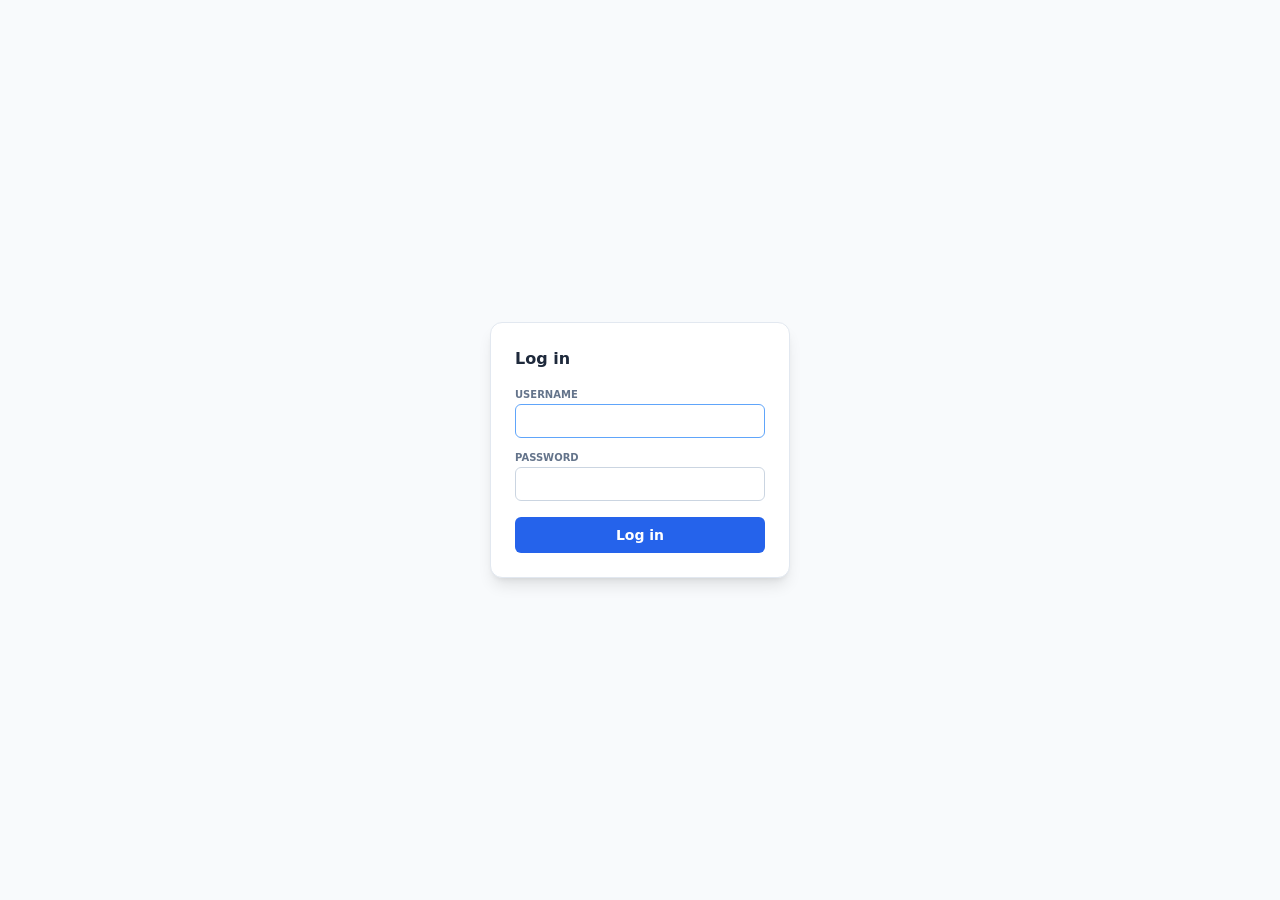
==== commit cb7695dc: "Switch the app language to English Translate the UI, guided tour, client and server error messages, " ====
--- a/index.html
+++ b/index.html
@@ -2,8 +2,9 @@
 <html lang="en">
 <head>
     <meta charset="UTF-8">
-    <meta name="viewport" content="width=device-width, initial-scale=1.0">
-    <title>SQLite Family Tree Viewer (V2)</title>
+    <meta name="viewport" content="width=device-width, initial-scale=1.0, viewport-fit=cover">
+    <meta name="robots" content="noindex, nofollow">
+    <title>Family Tree</title>
 
     <!-- Apply the saved theme before first paint to avoid a flash.
          Default is light — dark mode is opt-in and only sticks once chosen. -->
@@ -21,24 +22,24 @@
     <link rel="stylesheet" href="css/app.css">
 
 </head>
-<body class="w-full h-screen bg-slate-50 font-sans text-slate-800 m-0 overflow-hidden relative flex bg-[url('https://www.transparenttextures.com/patterns/cubes.png')] select-none">
+<body class="w-full h-screen bg-slate-50 font-sans text-slate-800 m-0 overflow-hidden relative flex bg-cubes select-none">
 
     <!-- Login screen: shown until /api/me confirms a session. Hidden/shown
          entirely from JS (see checkAuthAndStart()); the two blocks below
          start out `hidden` so there's no flash of tree content pre-auth. -->
     <div id="login-overlay" class="fixed inset-0 z-[200] flex items-center justify-center bg-slate-50">
         <form id="login-form" class="w-[300px] bg-white rounded-xl shadow-lg border border-slate-200 p-6 flex flex-col gap-3">
-            <h1 class="text-base font-semibold text-slate-800 mb-1">Giriş</h1>
+            <h1 class="text-base font-semibold text-slate-800 mb-1">Log in</h1>
             <label class="flex flex-col gap-0.5">
-                <span class="text-[10px] font-semibold text-slate-500 uppercase">Kullanıcı Adı</span>
+                <span class="text-[10px] font-semibold text-slate-500 uppercase">Username</span>
                 <input type="text" id="login-username" autocomplete="username" required class="border border-slate-300 rounded-md px-2 py-1.5 text-sm outline-none focus:border-blue-400 bg-white text-slate-800">
             </label>
             <label class="flex flex-col gap-0.5">
-                <span class="text-[10px] font-semibold text-slate-500 uppercase">Şifre</span>
+                <span class="text-[10px] font-semibold text-slate-500 uppercase">Password</span>
                 <input type="password" id="login-password" autocomplete="current-password" required class="border border-slate-300 rounded-md px-2 py-1.5 text-sm outline-none focus:border-blue-400 bg-white text-slate-800">
             </label>
             <div id="login-error" class="text-[11px] text-red-500 hidden"></div>
-            <button type="submit" id="btn-login-submit" class="mt-1 bg-blue-600 hover:bg-blue-700 text-white text-sm font-semibold py-2 rounded-md transition-colors cursor-pointer">Giriş Yap</button>
+            <button type="submit" id="btn-login-submit" class="mt-1 bg-blue-600 hover:bg-blue-700 text-white text-sm font-semibold py-2 rounded-md transition-colors cursor-pointer">Log in</button>
         </form>
     </div>
 
@@ -46,27 +47,27 @@
     <div id="app-tree-area" class="hidden flex-1 relative h-full overflow-hidden">
         <!-- Displayed people count -->
         <div id="people-count" class="absolute top-4 left-4 z-30 bg-white/95 backdrop-blur text-slate-600 text-xs font-medium px-2.5 py-1.5 rounded-lg shadow-sm border border-slate-200 pointer-events-none">
-            0 kişi
+            0 people
         </div>
 
         <!-- User bar: current user + admin panel entry + logout, next to the theme toggle -->
         <div id="top-toolbar" class="absolute top-4 right-4 z-30 flex items-center gap-2">
-            <button id="btn-help-tour" title="Tanıtım turu" class="bg-white/95 backdrop-blur text-slate-600 hover:text-slate-900 p-2 rounded-lg shadow-sm border border-slate-200 transition-colors cursor-pointer">
+            <button id="btn-help-tour" title="Guided tour" class="bg-white/95 backdrop-blur text-slate-600 hover:text-slate-900 p-2 rounded-lg shadow-sm border border-slate-200 transition-colors cursor-pointer">
                 <i data-lucide="help-circle" class="w-4 h-4"></i>
             </button>
-            <button id="btn-admin-panel" title="Kullanıcı Yönetimi" class="hidden bg-white/95 backdrop-blur text-slate-600 hover:text-slate-900 p-2 rounded-lg shadow-sm border border-slate-200 transition-colors cursor-pointer">
+            <!-- Light / dark theme toggle -->
+            <button id="btn-theme-toggle" title="Light / dark theme" class="bg-white/95 backdrop-blur text-slate-600 hover:text-slate-900 p-2 rounded-lg shadow-sm border border-slate-200 transition-colors cursor-pointer">
+                <i data-lucide="moon" class="w-4 h-4"></i>
+            </button>
+            <button id="btn-admin-panel" title="User management" class="hidden bg-white/95 backdrop-blur text-slate-600 hover:text-slate-900 p-2 rounded-lg shadow-sm border border-slate-200 transition-colors cursor-pointer">
                 <i data-lucide="shield" class="w-4 h-4"></i>
             </button>
+            <button id="btn-change-password" title="Change password" class="bg-white/95 backdrop-blur text-slate-600 hover:text-slate-900 p-2 rounded-lg shadow-sm border border-slate-200 transition-colors cursor-pointer">
+                <i data-lucide="key-round" class="w-4 h-4"></i>
+            </button>
             <span id="current-user-badge" class="bg-white/95 backdrop-blur text-slate-600 text-xs font-medium px-2.5 py-1.5 rounded-lg shadow-sm border border-slate-200"></span>
-            <button id="btn-change-password" title="Şifre Değiştir" class="bg-white/95 backdrop-blur text-slate-600 hover:text-slate-900 p-2 rounded-lg shadow-sm border border-slate-200 transition-colors cursor-pointer">
-                <i data-lucide="key-round" class="w-4 h-4"></i>
-            </button>
-            <button id="btn-logout" title="Çıkış Yap" class="bg-white/95 backdrop-blur text-slate-600 hover:text-red-600 p-2 rounded-lg shadow-sm border border-slate-200 transition-colors cursor-pointer">
+            <button id="btn-logout" title="Log out" class="bg-white/95 backdrop-blur text-slate-600 hover:text-red-600 p-2 rounded-lg shadow-sm border border-slate-200 transition-colors cursor-pointer">
                 <i data-lucide="log-out" class="w-4 h-4"></i>
-            </button>
-            <!-- Light / dark theme toggle -->
-            <button id="btn-theme-toggle" title="Aydınlık / karanlık tema" class="bg-white/95 backdrop-blur text-slate-600 hover:text-slate-900 p-2 rounded-lg shadow-sm border border-slate-200 transition-colors cursor-pointer">
-                <i data-lucide="moon" class="w-4 h-4"></i>
             </button>
         </div>
 
@@ -75,37 +76,37 @@
             <div class="w-[460px] max-h-[85vh] bg-white rounded-xl shadow-lg border border-slate-200 flex flex-col overflow-hidden">
                 <div class="px-4 py-3 border-b border-slate-200">
                     <div class="flex items-center justify-between">
-                        <h2 class="text-sm font-semibold text-slate-800">Kullanıcı Yönetimi</h2>
+                        <h2 class="text-sm font-semibold text-slate-800">User management</h2>
                         <button id="btn-admin-panel-close" class="p-1 hover:bg-slate-100 rounded-md text-slate-500 cursor-pointer"><i data-lucide="x" class="w-4 h-4"></i></button>
                     </div>
-                    <p class="text-[11px] text-slate-500 mt-1 leading-snug">Giriş hesaplarını buradan ekleyip silebilir, rollerini değiştirebilir ve her hesabı soyağacındaki karşılığı olan kişiyle eşleştirebilirsiniz.</p>
+                    <p class="text-[11px] text-slate-500 mt-1 leading-snug">Add and remove login accounts, change their roles, and link each account to its person in the family tree.</p>
                 </div>
                 <div class="px-4 py-2 bg-slate-50 border-b border-slate-200 text-[10px] text-slate-500 leading-relaxed">
-                    <span class="font-semibold text-slate-600">Admin</span> — kullanıcıları yönetir + her şeyi düzenler&nbsp;·&nbsp;
-                    <span class="font-semibold text-slate-600">Editor</span> — kişi/kök ekler, düzenler, siler&nbsp;·&nbsp;
-                    <span class="font-semibold text-slate-600">Viewer</span> — sadece görüntüler, hiçbir şeyi değiştiremez
+                    <span class="font-semibold text-slate-600">Admin</span> — manages users + edits everything&nbsp;·&nbsp;
+                    <span class="font-semibold text-slate-600">Editor</span> — adds, edits and deletes people/roots&nbsp;·&nbsp;
+                    <span class="font-semibold text-slate-600">Viewer</span> — view only, can't change anything
                 </div>
                 <div class="px-4 pt-3">
-                    <span class="text-[10px] font-semibold text-slate-500 uppercase">Mevcut Kullanıcılar</span>
+                    <span class="text-[10px] font-semibold text-slate-500 uppercase">Existing users</span>
                 </div>
                 <div id="admin-user-list" class="flex flex-col overflow-y-auto custom-scrollbar text-sm"></div>
                 <div class="border-t border-slate-200 p-3">
-                    <span class="text-[10px] font-semibold text-slate-500 uppercase">Yeni Kullanıcı Ekle</span>
+                    <span class="text-[10px] font-semibold text-slate-500 uppercase">Add new user</span>
                     <div id="admin-add-error" class="text-[11px] text-red-500 hidden mt-1.5"></div>
                     <div class="flex flex-col gap-2 mt-1.5">
                         <div class="flex gap-2">
                             <label class="flex-1 flex flex-col gap-0.5">
-                                <span class="text-[9px] font-semibold text-slate-400 uppercase">Kullanıcı Adı</span>
-                                <input type="text" id="admin-new-username" placeholder="ör. ayse" class="border border-slate-300 rounded-md px-2 py-1.5 text-xs outline-none focus:border-blue-400 bg-white text-slate-800">
+                                <span class="text-[9px] font-semibold text-slate-400 uppercase">Username</span>
+                                <input type="text" id="admin-new-username" placeholder="e.g. jane" class="border border-slate-300 rounded-md px-2 py-1.5 text-xs outline-none focus:border-blue-400 bg-white text-slate-800">
                             </label>
                             <label class="flex-1 flex flex-col gap-0.5">
-                                <span class="text-[9px] font-semibold text-slate-400 uppercase">Şifre (en az 8 karakter)</span>
-                                <input type="password" id="admin-new-password" placeholder="Geçici şifre" class="border border-slate-300 rounded-md px-2 py-1.5 text-xs outline-none focus:border-blue-400 bg-white text-slate-800">
+                                <span class="text-[9px] font-semibold text-slate-400 uppercase">Password (min. 8 characters)</span>
+                                <input type="password" id="admin-new-password" placeholder="Temporary password" class="border border-slate-300 rounded-md px-2 py-1.5 text-xs outline-none focus:border-blue-400 bg-white text-slate-800">
                             </label>
                         </div>
                         <div class="flex gap-2">
                             <label class="flex flex-col gap-0.5">
-                                <span class="text-[9px] font-semibold text-slate-400 uppercase">Rol</span>
+                                <span class="text-[9px] font-semibold text-slate-400 uppercase">Role</span>
                                 <select id="admin-new-role" class="border border-slate-300 rounded-md px-2 py-1.5 text-xs outline-none focus:border-blue-400 bg-white text-slate-800">
                                     <option value="viewer">Viewer</option>
                                     <option value="editor">Editor</option>
@@ -113,13 +114,13 @@
                                 </select>
                             </label>
                             <label class="flex-1 min-w-0 flex flex-col gap-0.5">
-                                <span class="text-[9px] font-semibold text-slate-400 uppercase">Soyağacındaki Kişi (opsiyonel)</span>
+                                <span class="text-[9px] font-semibold text-slate-400 uppercase">Person in the tree (optional)</span>
                                 <select id="admin-new-person" class="w-full border border-slate-300 rounded-md px-2 py-1.5 text-xs outline-none focus:border-blue-400 bg-white text-slate-800">
-                                    <option value="">— Yok —</option>
+                                    <option value="">— None —</option>
                                 </select>
                             </label>
                         </div>
-                        <button id="btn-admin-add-user" class="bg-blue-600 hover:bg-blue-700 text-white text-xs font-semibold py-1.5 rounded-md transition-colors cursor-pointer">Kullanıcı Ekle</button>
+                        <button id="btn-admin-add-user" class="bg-blue-600 hover:bg-blue-700 text-white text-xs font-semibold py-1.5 rounded-md transition-colors cursor-pointer">Add user</button>
                     </div>
                 </div>
             </div>
@@ -129,24 +130,24 @@
         <div id="change-password-overlay" class="hidden fixed inset-0 z-[150] items-center justify-center bg-black/40">
             <form id="change-password-form" class="w-[300px] bg-white rounded-xl shadow-lg border border-slate-200 p-6 flex flex-col gap-3">
                 <div class="flex items-center justify-between mb-1">
-                    <h2 class="text-sm font-semibold text-slate-800">Şifre Değiştir</h2>
+                    <h2 class="text-sm font-semibold text-slate-800">Change password</h2>
                     <button type="button" id="btn-change-password-close" class="p-1 hover:bg-slate-100 rounded-md text-slate-500 cursor-pointer"><i data-lucide="x" class="w-4 h-4"></i></button>
                 </div>
                 <label class="flex flex-col gap-0.5">
-                    <span class="text-[10px] font-semibold text-slate-500 uppercase">Mevcut Şifre</span>
+                    <span class="text-[10px] font-semibold text-slate-500 uppercase">Current password</span>
                     <input type="password" id="change-password-current" autocomplete="current-password" required class="border border-slate-300 rounded-md px-2 py-1.5 text-sm outline-none focus:border-blue-400 bg-white text-slate-800">
                 </label>
                 <label class="flex flex-col gap-0.5">
-                    <span class="text-[10px] font-semibold text-slate-500 uppercase">Yeni Şifre (en az 8 karakter)</span>
+                    <span class="text-[10px] font-semibold text-slate-500 uppercase">New password (min. 8 characters)</span>
                     <input type="password" id="change-password-new" autocomplete="new-password" required class="border border-slate-300 rounded-md px-2 py-1.5 text-sm outline-none focus:border-blue-400 bg-white text-slate-800">
                 </label>
                 <label class="flex flex-col gap-0.5">
-                    <span class="text-[10px] font-semibold text-slate-500 uppercase">Yeni Şifre (tekrar)</span>
+                    <span class="text-[10px] font-semibold text-slate-500 uppercase">New password (again)</span>
                     <input type="password" id="change-password-confirm" autocomplete="new-password" required class="border border-slate-300 rounded-md px-2 py-1.5 text-sm outline-none focus:border-blue-400 bg-white text-slate-800">
                 </label>
                 <div id="change-password-error" class="text-[11px] text-red-500 hidden"></div>
-                <div id="change-password-success" class="text-[11px] text-slate-500 hidden">Şifreniz güncellendi.</div>
-                <button type="submit" id="btn-change-password-submit" class="mt-1 bg-blue-600 hover:bg-blue-700 text-white text-sm font-semibold py-2 rounded-md transition-colors cursor-pointer">Kaydet</button>
+                <div id="change-password-success" class="text-[11px] text-slate-500 hidden">Your password has been updated.</div>
+                <button type="submit" id="btn-change-password-submit" class="mt-1 bg-blue-600 hover:bg-blue-700 text-white text-sm font-semibold py-2 rounded-md transition-colors cursor-pointer">Save</button>
             </form>
         </div>
 
@@ -179,20 +180,20 @@
 
         <!-- Person Details Panel -->
         <div id="person-details-panel" class="bg-white rounded-lg shadow-sm border border-slate-200 pt-3 hidden flex-col shrink-0 mb-4">
-            <div id="person-details-content" class="flex flex-col text-sm text-slate-600">
+            <div id="person-details-content" class="flex flex-col text-sm text-slate-600 px-4 pb-3">
                 <!-- Populated by JS -->
             </div>
             <div class="flex overflow-hidden rounded shrink-0">
                 <button id="btn-focus" class="p-2 hover:bg-slate-100 text-slate-600 transition-colors cursor-pointer flex-1 flex justify-center" title="Focus">
                     <i data-lucide="focus" class="w-5 h-5"></i>
                 </button>
-                <button id="btn-edit-details" class="p-2 hover:bg-slate-100 text-slate-600 transition-colors cursor-pointer flex-1 flex justify-center" title="Düzenle">
+                <button id="btn-edit-details" class="p-2 hover:bg-slate-100 text-slate-600 transition-colors cursor-pointer flex-1 flex justify-center" title="Edit">
                     <i data-lucide="pencil" class="w-5 h-5"></i>
                 </button>
-                <button id="btn-delete-details" class="p-2 hover:bg-red-50 text-slate-600 hover:text-red-500 transition-colors cursor-pointer flex-1 flex justify-center" title="Sil">
+                <button id="btn-delete-details" class="p-2 hover:bg-red-50 text-slate-600 hover:text-red-500 transition-colors cursor-pointer flex-1 flex justify-center" title="Delete">
                     <i data-lucide="trash-2" class="w-5 h-5"></i>
                 </button>
-                <button id="btn-close-details" class="p-2 hover:bg-slate-100 text-slate-600 transition-colors cursor-pointer flex-1 flex justify-center" title="Kapat">
+                <button id="btn-close-details" class="p-2 hover:bg-slate-100 text-slate-600 transition-colors cursor-pointer flex-1 flex justify-center" title="Close">
                     <i data-lucide="x" class="w-5 h-5"></i>
                 </button>
             </div>
@@ -201,39 +202,39 @@
         <!-- Search -->
         <div class="flex flex-col bg-white rounded-lg shadow-sm border border-slate-200 overflow-hidden mb-4 shrink-0">
             <div class="flex items-center justify-center">
-                <input type="text" id="search-input" placeholder="Arama" class="w-full px-3 py-2 text-sm outline-none bg-transparent placeholder-slate-400 text-slate-700">
-                <button id="btn-search-clear" class="p-3 hover:bg-slate-100 text-slate-400 hover:text-slate-600 transition-colors cursor-pointer hidden justify-center shrink-0" title="Temizle">
+                <input type="text" id="search-input" placeholder="Search" class="w-full px-3 py-2 text-sm outline-none bg-transparent placeholder-slate-400 text-slate-700">
+                <button id="btn-search-clear" class="p-3 hover:bg-slate-100 text-slate-400 hover:text-slate-600 transition-colors cursor-pointer hidden justify-center shrink-0" title="Clear">
                     <i data-lucide="x" class="w-4 h-4"></i>
                 </button>
             </div>
             <div class="flex items-stretch border-t border-slate-200">
-                <button id="btn-search-prev" class="flex-1 p-2 hover:bg-slate-100 text-slate-600 transition-colors cursor-pointer flex items-center justify-center" title="Önceki Sonuç">
+                <button id="btn-search-prev" class="flex-1 p-2 hover:bg-slate-100 text-slate-600 transition-colors cursor-pointer flex items-center justify-center" title="Previous result">
                     <i data-lucide="chevron-left" class="w-4 h-4"></i>
                 </button>
-                <button id="btn-search-next" class="flex-1 p-2 hover:bg-slate-100 text-slate-600 border-l border-slate-200 transition-colors cursor-pointer flex items-center justify-center" title="Sonraki Sonuç">
+                <button id="btn-search-next" class="flex-1 p-2 hover:bg-slate-100 text-slate-600 border-l border-slate-200 transition-colors cursor-pointer flex items-center justify-center" title="Next result">
                     <i data-lucide="chevron-right" class="w-4 h-4"></i>
                 </button>
             </div>
         </div>
 
-        <!-- İki kişi arası bağ -->
+        <!-- Relationship path between two people -->
         <div class="flex flex-col bg-white rounded-lg shadow-sm border border-slate-200 overflow-hidden mb-4 shrink-0">
-            <button id="btn-relationship" title="İki kişi arasındaki bağı göster" class="flex items-center justify-center gap-2 hover:bg-slate-100 text-slate-600 transition-colors cursor-pointer p-2 text-sm font-medium">
+            <button id="btn-relationship" title="Show how two people are related" class="flex items-center justify-center gap-2 hover:bg-slate-100 text-slate-600 transition-colors cursor-pointer p-2 text-sm font-medium">
                 <i data-lucide="route" class="w-5 h-5"></i>
             </button>
             <div id="relationship-status" class="hidden flex-col gap-2 text-xs text-slate-600 border-t border-slate-200 p-3">
                 <p id="relationship-instr" class="leading-snug"></p>
                 <div id="relationship-chain" class="hidden flex-col gap-1 text-[11px]"></div>
-                <button id="btn-relationship-cancel" class="bg-slate-100 hover:bg-slate-200 text-slate-600 text-xs font-semibold py-1.5 rounded-md transition-colors cursor-pointer">Kapat</button>
+                <button id="btn-relationship-cancel" class="bg-slate-100 hover:bg-slate-200 text-slate-600 text-xs font-semibold py-1.5 rounded-md transition-colors cursor-pointer">Close</button>
             </div>
         </div>
 
         <!-- Add Person / Add Root -->
         <div class="flex bg-white rounded-lg shadow-sm border border-slate-200 overflow-hidden mb-4 shrink-0">
-            <button id="btn-add-root" title="Kök Ekle" class="flex-1 flex items-center justify-center gap-2 hover:bg-slate-100 text-slate-600 transition-colors cursor-pointer p-2 text-sm font-medium">
+            <button id="btn-add-root" title="Add root" class="flex-1 flex items-center justify-center gap-2 hover:bg-slate-100 text-slate-600 transition-colors cursor-pointer p-2 text-sm font-medium">
                 <i data-lucide="diamond" class="w-5 h-5"></i>
             </button>
-            <button id="btn-add-person" title="Kişi Ekle" class="flex-1 flex items-center justify-center gap-2 border-l border-slate-200 hover:bg-slate-100 text-slate-600 transition-colors cursor-pointer p-2 text-sm font-medium">
+            <button id="btn-add-person" title="Add person" class="flex-1 flex items-center justify-center gap-2 border-l border-slate-200 hover:bg-slate-100 text-slate-600 transition-colors cursor-pointer p-2 text-sm font-medium">
                 <i data-lucide="user-plus" class="w-5 h-5"></i>
             </button>
         </div>
@@ -257,7 +258,7 @@
                 <button id="btn-zoom-reset" class="p-2 hover:bg-slate-100 text-slate-600 transition-colors cursor-pointer flex-1 flex justify-center" title="Reset Zoom">
                     <i data-lucide="maximize" class="w-5 h-5"></i>
                 </button>
-                <button id="btn-export-png" class="p-2 hover:bg-slate-100 text-slate-600 transition-colors cursor-pointer flex-1 flex justify-center" title="Görüntülenen ağac(lar)ı tek bir SVG görüntü olarak indir">
+                <button id="btn-export-png" class="p-2 hover:bg-slate-100 text-slate-600 transition-colors cursor-pointer flex-1 flex justify-center" title="Download the displayed tree(s) as one SVG image">
                     <i data-lucide="download" class="w-5 h-5"></i>
                 </button>
             </div>
@@ -269,7 +270,7 @@
 
         <!-- Build stamp. Filled from /version.json, which Jenkins rewrites on
              every deploy (see the "Stamp version" stage in the Jenkinsfile);
-             the copy committed to the repo just reads "yerel geliştirme". -->
+             the copy committed to the repo shows a "local development" label. -->
         <div id="app-version" class="mt-auto pt-3 text-center text-[10px] text-slate-400 font-mono select-text"></div>
     </div>
 
@@ -279,7 +280,7 @@
          bottom sheet instead — see the Responsive section in css/app.css.
          Both are display:none above the breakpoint; the `hidden` class keeps
          the button off the login screen and is removed by showApp(). -->
-    <button id="btn-sidebar-toggle" title="Araçlar" class="hidden bg-white text-slate-600 hover:text-slate-900 shadow-lg border border-slate-200 transition-colors cursor-pointer">
+    <button id="btn-sidebar-toggle" title="Tools" class="hidden bg-white text-slate-600 hover:text-slate-900 shadow-lg border border-slate-200 transition-colors cursor-pointer">
         <i data-lucide="panel-right" class="w-5 h-5"></i>
     </button>
     <div id="sidebar-backdrop"></div>
--- a/css/app.css
+++ b/css/app.css
@@ -63,6 +63,7 @@
 /* --- Layout / display --------------------------------------------------- */
 .hidden { display: none !important; }
 .flex { display: flex; }
+.inline-flex { display: inline-flex; }
 .block { display: block; }
 .inline-block { display: inline-block; }
 .flex-col { flex-direction: column; }
@@ -128,7 +129,13 @@
 .h-16 { height: 4rem; }
 .h-fit { height: fit-content; }
 .h-full { height: 100%; }
-.h-screen { height: 100vh; }
+/* 100dvh tracks the *visible* area as mobile browser chrome (address bar /
+   toolbar) shows and hides; plain 100vh is pinned to the chrome-collapsed
+   size, so on a page whose body never scrolls (see #app-tree-area below)
+   that chrome never auto-hides and permanently covers a strip of the
+   viewport — including fixed controls anchored to its bottom/top edge.
+   The 100vh line is a fallback for browsers without dvh support. */
+.h-screen { height: 100vh; height: 100dvh; }
 
 .min-w-0 { min-width: 0; }
 .min-h-0 { min-height: 0; }
@@ -172,6 +179,7 @@
 .pt-3 { padding-top: 0.75rem; }
 .pb-1 { padding-bottom: 0.25rem; }
 .pb-2 { padding-bottom: 0.5rem; }
+.pb-3 { padding-bottom: 0.75rem; }
 .pl-1 { padding-left: 0.25rem; }
 .pr-1 { padding-right: 0.25rem; }
 
@@ -239,8 +247,9 @@
 .bg-red-50 { background-color: #fef2f2; }
 .bg-amber-50 { background-color: #fffbeb; }
 .bg-black\/40 { background-color: rgb(0 0 0 / 0.4); }
-.bg-\[url\(\'https\:\/\/www\.transparenttextures\.com\/patterns\/cubes\.png\'\)\] {
-    background-image: url('https://www.transparenttextures.com/patterns/cubes.png');
+/* Served from css/ like the rest of the bundle, so the app needs no internet. */
+.bg-cubes {
+    background-image: url('cubes.png');
 }
 
 .border-slate-100 { border-color: #f1f5f9; }
@@ -355,7 +364,7 @@
     border-color: var(--highlight-color, #94a3b8);
 }
 
-/* "İki kişi arası bağ" — the two people being picked for the relationship
+/* Relationship path — the two people being picked for the relationship
    path. Its own class so search / legend clears don't wipe the pick markers
    while the user is still choosing. */
 .tree-node-card.rel-pick:not(.root-node) {
@@ -410,6 +419,12 @@
     box-shadow: var(--highlight-shadow, 0 0 0 4px rgba(59, 130, 246, 0.35));
 }
 
+/* The same diamond, shrunk down for the read-only root details panel. */
+.root-popup-diamond {
+    border: 2px solid #334155;
+    box-shadow: 0 4px 10px -2px rgb(0 0 0 / 0.25);
+}
+
 /* ============================================================
    Dark mode. Every hardcoded `bg-white` / `text-slate-*` / … in the markup
    and JS-generated cards is remapped here in one place by prefixing the
@@ -421,7 +436,7 @@
     background-color: #0f172a;
     background-image:
         linear-gradient(rgba(15, 23, 42, 0.8), rgba(15, 23, 42, 0.8)),
-        url('https://www.transparenttextures.com/patterns/cubes.png');
+        url('cubes.png');
 }
 
 html.dark .bg-white { background-color: #1e293b; }
@@ -475,6 +490,7 @@
     background: #64748b;
     border-color: #94a3b8;
 }
+html.dark .root-popup-diamond { border-color: #94a3b8; }
 
 /* ============================================================================
    Responsive — phone & tablet.
@@ -499,12 +515,33 @@
    double-tap-zoom are disabled here so the JS gestures own those. */
 #scroll-container { touch-action: pan-x pan-y; }
 
-/* Drawer / sheet chrome only exists below the breakpoint. */
+/* Drawer / sheet chrome only exists below the breakpoint. `env(safe-area-*)`
+   keeps it clear of the home-indicator / rounded-corner areas on notched
+   phones (needs `viewport-fit=cover` in the viewport meta tag, set in
+   index.html, or the env() values are always 0).
+
+   `position: absolute` here (not `fixed`) is deliberate: mobile Safari's own
+   chrome (its docked bottom URL/tab bar, on top of the home-indicator area)
+   never gets a chance to auto-collapse on this page, because the body never
+   scrolls -- only #scroll-container does, internally. `position: fixed`
+   elements are anchored to a viewport size that assumes that chrome is
+   collapsed, so a `bottom` offset ends up placed *underneath* it: present in
+   the DOM, invisible and unreachable on a real phone (confirmed on an
+   iPhone 15 Pro / Safari), even though desktop and every emulated mobile
+   viewport -- which never render that chrome -- look completely fine.
+   `<body>` (position: relative, see index.html) uses 100dvh (below), which
+   *does* track that chrome live, so anchoring to it instead via `absolute`
+   keeps these on-screen regardless of the toolbar's state. The `margin-bottom`
+   is a second, independently-verified line of defense on top of that: it
+   reads the same `--vv-bottom-gap` custom property app.js keeps in sync via
+   the Visual Viewport API (see the comment on #person-details-panel below),
+   which is 0px whenever nothing is actually covering the button. */
 #btn-sidebar-toggle {
     display: none;
-    position: fixed;
-    right: 1rem;
-    bottom: 1rem;
+    position: absolute;
+    right: calc(1rem + env(safe-area-inset-right));
+    bottom: calc(1rem + env(safe-area-inset-bottom));
+    margin-bottom: var(--vv-bottom-gap, 0px);
     z-index: 140; /* above the drawer so it always toggles */
     width: 3rem;
     height: 3rem;
@@ -516,6 +553,17 @@
 
 @media (max-width: 900px) {
     /* --- Tools drawer: the right rail, slid off the right edge. ---
+       Stays `position: fixed` (unlike #btn-sidebar-toggle above) because its
+       closed state parks it at `right: -110%` -- a huge offset that, as an
+       `absolute` box, would still count toward <body>'s layout width (an
+       absolutely positioned descendant can expand its containing block's
+       scrollable overflow even past `overflow: hidden`), inflating
+       `window.innerWidth` well past the real screen width and, with it,
+       every other `position: fixed` percentage calculation on the page
+       (confirmed: it broke the person-details sheet's centering). `fixed`
+       elements don't have that effect. Its own content can still end up
+       needing a scroll to clear mobile Safari's chrome as a result, but
+       `overflow-y: auto` here makes that a scroll, not a dead end.
        Animated with `right` rather than `transform` on purpose: the person
        details panel below is a `position: fixed` bottom sheet, and a
        transformed ancestor would trap it inside this off-screen drawer. */
@@ -532,6 +580,9 @@
            containing block for the fixed sheet — drop it here. */
         backdrop-filter: none;
         -webkit-backdrop-filter: none;
+        /* Keep the scrollable drawer content (and the version stamp at its
+           end) clear of the home-indicator area, on top of the existing p-4. */
+        padding-bottom: calc(1rem + env(safe-area-inset-bottom));
     }
     #app-sidebar.ft-drawer-open { right: 0; }
 
@@ -541,7 +592,7 @@
 
     #sidebar-backdrop {
         display: block;
-        position: fixed;
+        position: absolute; /* see #btn-sidebar-toggle above */
         inset: 0;
         background: rgba(15, 23, 42, 0.4);
         opacity: 0;
@@ -557,7 +608,18 @@
 
     /* --- Person details: a bottom sheet, pulled out of the sidebar flow.
        Centered with a max-width so it doesn't stretch edge-to-edge on a
-       tablet; on a phone the max-width is moot and it fills the width. --- */
+       tablet; on a phone the max-width is moot and it fills the width.
+
+       Unlike the drawer above, this one has to stay `position: fixed` --
+       it's DOM-nested inside #app-sidebar and needs to escape that drawer's
+       box (an `absolute` descendant would instead be trapped by it, since
+       any positioned ancestor -- not just a transformed one -- establishes
+       the containing block for `absolute`). That leaves it exposed to the
+       same "anchored past mobile Safari's chrome" bug; `margin-bottom`
+       reads a `--vv-bottom-gap` custom property that app.js keeps in sync
+       with the Visual Viewport API (the one API that *does* report how much
+       of the layout viewport that chrome is currently covering), nudging
+       the sheet up clear of it. --- */
     #person-details-panel {
         position: fixed;
         left: 50%;
@@ -565,6 +627,7 @@
         width: 100%;
         max-width: 520px;
         margin: 0;
+        margin-bottom: var(--vv-bottom-gap, 0px);
         max-height: 72vh;
         overflow-y: auto;
         border-radius: 18px 18px 0 0;
@@ -584,19 +647,28 @@
         background: #cbd5e1;
     }
     #person-details-content { padding-left: 1rem; padding-right: 1rem; }
-    /* Roomier touch targets for the sheet's action row. */
-    #person-details-panel > .flex.overflow-hidden button { padding: 0.85rem 0.5rem; }
+    /* Roomier touch targets for the sheet's action row, kept clear of the
+       home-indicator area since the sheet's own bottom edge is the screen
+       edge (bottom: 0 above). */
+    #person-details-panel > .flex.overflow-hidden button {
+        padding: 0.85rem 0.5rem;
+        padding-bottom: calc(0.85rem + env(safe-area-inset-bottom));
+    }
 
     /* Top toolbar: one tidy row, no wrap; drop the wide username badge
-       (the name still shows in the admin panel and the tour). */
+       (the name still shows in the admin panel and the tour). Offset by the
+       safe area too, for the notch / Dynamic Island in landscape. */
     #top-toolbar {
-        top: 0.5rem;
-        right: 0.5rem;
+        top: calc(0.5rem + env(safe-area-inset-top));
+        right: calc(0.5rem + env(safe-area-inset-right));
         gap: 0.375rem;
     }
     #top-toolbar > button { padding: 0.4rem; }
     #current-user-badge { display: none; }
-    #people-count { top: 0.5rem; left: 0.5rem; }
+    #people-count {
+        top: calc(0.5rem + env(safe-area-inset-top));
+        left: calc(0.5rem + env(safe-area-inset-left));
+    }
 
     /* Login + modals: never wider than the viewport, and scrollable if tall. */
     #login-overlay,
